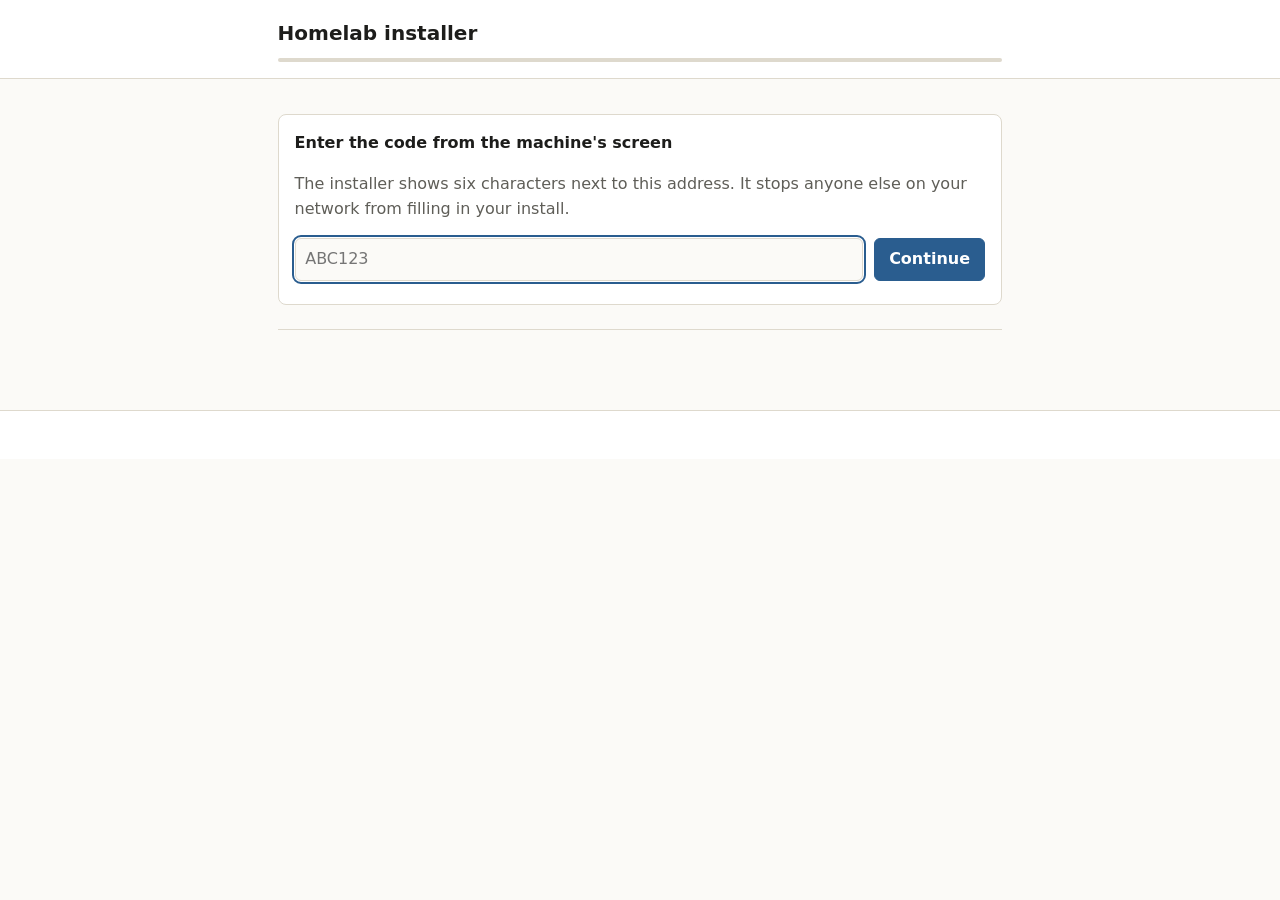
==== configurator/src/index.html @ a6684fa4 "web: patch the page instead of rebuilding it every poll (#72)" ====
<!doctype html>
<html lang="en">
<head>
<meta charset="utf-8">
<meta name="viewport" content="width=device-width, initial-scale=1">
<title>Homelab installer</title>
<style>
.pin { font-size: 1.6rem; letter-spacing: .25em; width: 7ch; text-align: center; }
  :root {
    --bg: #fbfaf7; --fg: #1d1d1b; --muted: #5f5e58; --line: #ded9cd;
    --accent: #2a5d8f; --ok: #1d6b3f; --bad: #a32020; --card: #fff;
  }
  @media (prefers-color-scheme: dark) {
    :root { --bg:#16171a; --fg:#e6e4dd; --muted:#a09e95; --line:#2d2f34; --accent:#8bb8e8; --ok:#79c698; --bad:#f08a8a; --card:#1c1e22; }
  }
  * { box-sizing: border-box }
  body { margin:0; background:var(--bg); color:var(--fg); font:16px/1.55 system-ui,-apple-system,"Segoe UI",sans-serif }
  /* The browser's own link blue is near-unreadable against the dark card, so a
     link takes the colour of the text around it and announces itself with an
     underline instead. Links that want their own colour say so after this. */
  a { color:inherit; text-decoration:underline }
  header { border-bottom:1px solid var(--line); background:var(--card) }
  .wrap { max-width:760px; margin:0 auto; padding:1rem 1.1rem }
  h1 { font-size:1.25rem; margin:.1rem 0 .3rem }
  .step { color:var(--muted); font-size:.85rem }
  .bar { height:4px; background:var(--line); border-radius:2px; margin-top:.6rem; overflow:hidden }
  .bar i { display:block; height:100%; background:var(--accent) }
  .intro { color:var(--muted); margin:.9rem 0 1.2rem }
  .card { background:var(--card); border:1px solid var(--line); border-radius:8px; padding:.9rem 1rem; margin:.7rem 0 }
  .card h3 { margin:.1rem 0 .4rem; font-size:1rem }
  .row { display:flex; gap:.7rem; align-items:baseline; flex-wrap:wrap; margin:.55rem 0 }
  .row label { flex:0 0 11rem; font-weight:600 }
  .row .help { flex:1 1 100%; color:var(--muted); font-size:.85rem; margin-top:-.3rem }
  input[type=text], input[type=password], select, textarea {
    flex:1 1 14rem; min-width:0; font:inherit; padding:.5rem .6rem; color:var(--fg);
    background:var(--bg); border:1px solid var(--line); border-radius:6px;
  }
  textarea { width:100%; min-height:4.2rem; font-family:ui-monospace,Menlo,Consolas,monospace; font-size:.85rem }
  input:focus, select:focus, textarea:focus { outline:2px solid var(--accent); outline-offset:1px }
  button { font:inherit; padding:.5rem .9rem; border-radius:6px; border:1px solid var(--line); background:var(--card); color:var(--fg); cursor:pointer }
  button.primary { background:var(--accent); border-color:var(--accent); color:#fff; font-weight:600 }
  button.danger { background:var(--bad); border-color:var(--bad); color:#fff; font-weight:600 }
  button:disabled { opacity:.5; cursor:default }
  .choice { display:flex; gap:.7rem; padding:.6rem; border:1px solid var(--line); border-radius:6px; margin:.4rem 0; cursor:pointer; align-items:flex-start }
  .choice.on { border-color:var(--accent); box-shadow:inset 0 0 0 1px var(--accent) }
  .choice b { display:block }
  .choice .mem { font-variant-numeric:tabular-nums; font-weight:600 }
  .fits { color:var(--ok) } .short { color:var(--bad) }
  .muted { color:var(--muted) } .ok { color:var(--ok) } .bad { color:var(--bad) }
  pre { background:var(--card); border:1px solid var(--line); border-radius:6px; padding:.7rem; overflow:auto; max-height:26rem; font-size:.8rem; line-height:1.35 }
  footer { position:sticky; bottom:0; background:var(--card); border-top:1px solid var(--line); margin-top:1.2rem }
  footer .wrap { display:flex; gap:.7rem; align-items:center; padding:.8rem 1.1rem }
  #status { min-height:1.4rem; font-size:.9rem }
  ul.keys { list-style:none; padding:0; margin:.4rem 0 }
  ul.keys li { display:flex; gap:.6rem; align-items:center; font-family:ui-monospace,Menlo,Consolas,monospace; font-size:.8rem; margin:.25rem 0 }
  .erase { color:var(--bad); font-weight:600; font-family:ui-monospace,Menlo,Consolas,monospace }
  .mods { max-height:22rem; overflow:auto; border:1px solid var(--line); border-radius:6px; padding:.4rem }
  .mods label { display:flex; gap:.5rem; align-items:flex-start; padding:.25rem; font-size:.9rem }
  .mods label span { color:var(--muted) }
  dl { display:grid; grid-template-columns:8rem 1fr; gap:.3rem .8rem; margin:.3rem 0 }
  dt { font-weight:600 } dd { margin:0 }
  .colophon { border-top:1px solid var(--line); margin-top:1.5rem; padding:.8rem 0 2rem; color:var(--muted); font-size:.8rem;
              display:flex; gap:.6rem 1rem; flex-wrap:wrap; align-items:center }
  .colophon a { color:var(--muted) }
  .colophon .sep { opacity:.5 }
  .gear { margin-left:auto; font-size:1.1rem; text-decoration:none; border:1px solid var(--line); border-radius:6px; padding:.15rem .5rem }
  .warn { border-color:var(--bad) }
</style>
</head>
<body>
<header><div class="wrap">
  <h1 id="title">Homelab installer</h1>
  <div class="step" id="stepline"></div>
  <div class="bar"><i id="progress" style="width:0"></i></div>
</div></header>

<main class="wrap">
  <p class="intro" id="intro"></p>
  <div id="screen"></div>
  <div class="colophon" id="colophon"></div>
</main>

<footer><div class="wrap">
  <button id="back">Back</button>
  <button id="go" class="primary">Continue</button>
  <span id="status"></span>
</div></footer>

<script>
/* The code lives in the URL and nowhere else: entering it is a redirect, so
   this page always starts knowing whether it has one. */
const code = (new URLSearchParams(location.search).get("code") || "").toUpperCase();
let state = null, needCode = false;

/* Building a screen and merging a screen are the same operation here: `el`
   makes a detached node and `apply` writes the properties, and on the next
   poll `apply` runs again against the live node with the props it was given
   last time. Writing a value that is already there is not free — it collapses
   a text selection and can move a caret — so nothing is written unless it
   differs from what this code last asked for.
   `key` is identity for the patcher rather than a DOM property: it is what
   lets one row be removed from a list without every row below it being
   rewritten. */
const el = (t, props = {}, kids = []) => {
  const n = document.createElement(t);
  apply(n, props);
  for (const k of [].concat(kids)) n.append(k);
  return n;
};

function apply(node, props) {
  const was = node.__props || {};
  const held = document.activeElement;
  for (const k in props) {
    const v = props[k];
    if (k === "key") continue;
    // Handlers are replaced every time: a closure kept from an earlier render
    // answers out of the state that render was looking at.
    if (typeof v === "function") { node[k] = v; continue; }
    if (was[k] === v) continue;
    // Writing textContent throws the text node away and makes another one,
    // which takes any selection inside it with it; writing the existing text
    // node keeps the node, so only the characters change.
    if (k === "textContent" && node.firstChild && node.firstChild.nodeType === 3 && !node.firstChild.nextSibling) {
      const t = node.firstChild;
      // The install log only ever grows: appending to the text keeps a
      // selection made in the lines already there, which is where someone
      // copying an error message is working.
      if (v !== t.nodeValue) { if (v.startsWith(t.nodeValue)) t.appendData(v.slice(t.nodeValue.length)); else t.nodeValue = v; }
      continue;
    }
    // What the reader is holding is theirs: never overwrite the contents of
    // the control they are typing in, or of a dropdown they have open.
    if ((k === "value" || k === "checked" || k === "selected") && (node === held || node.parentNode === held)) continue;
    node[k] = v;
  }
  // A property that was set last time and is not set now has to be undone, or
  // a row that stops being disabled stays disabled forever.
  for (const k in was) {
    if (k in props) continue;
    node[k] = typeof was[k] === "function" ? null : typeof was[k] === "boolean" ? false : "";
  }
  node.__props = props;
  node.__key = props.key;
}

/* Merge a freshly built child list into a live parent. Matching is by key
   where there is one and by position otherwise; a matched node is patched in
   place and never replaced, so the selection, the caret and the scroll
   position inside it all survive. */
function patchChildren(parent, kids) {
  const want = [].concat(kids).map((k) => (typeof k === "string" ? document.createTextNode(k) : k));
  const live = Array.from(parent.childNodes);
  const keyed = new Map();
  for (const n of live) if (n.__key != null) keyed.set(n.__key, n);
  const used = new Set();
  const order = [];
  let at = 0;
  for (const w of want) {
    let hit = null;
    if (w.__key != null) {
      hit = keyed.get(w.__key) || null;
      if (hit && used.has(hit)) hit = null;
    } else {
      // Unkeyed siblings are a fixed structure, so they line up one for one;
      // keyed neighbours are skipped because they belong to the lookup above.
      while (at < live.length) {
        const c = live[at++];
        if (c.__key != null || used.has(c)) continue;
        if (c.nodeName === w.nodeName) hit = c;
        break;
      }
    }
    if (hit && hit.nodeName === w.nodeName) { patchNode(hit, w); used.add(hit); order.push(hit); }
    else order.push(w);
  }
  // Walk the wanted order against the live order, moving only what is out of
  // place; everything left over the end was removed.
  let ref = parent.firstChild;
  for (const n of order) {
    if (ref === n) { ref = ref.nextSibling; continue; }
    parent.insertBefore(n, ref);
  }
  while (ref) { const next = ref.nextSibling; parent.removeChild(ref); ref = next; }
}

function patchNode(live, want) {
  if (live.nodeType === 3) { if (live.nodeValue !== want.nodeValue) live.nodeValue = want.nodeValue; return; }
  apply(live, want.__props || {});
  patchChildren(live, Array.from(want.childNodes));   // snapshot: the merge empties want as it goes
}

/* The box holds one screen at a time. Moving to another screen is a real
   change of subject and builds fresh; staying on the same screen patches it.
   Returns true when it built, which is the only moment focus may be taken. */
let shown = "";
function show(id, kids) {
  const box = document.getElementById("screen");
  const fresh = shown !== id;
  if (fresh) { shown = id; box.replaceChildren(); }
  patchChildren(box, kids);
  return fresh;
}

/* The furniture outside the screen box is written the same way: compare first,
   write only on a difference. */
const setText = (id, text) => { const n = document.getElementById(id); if (n.textContent !== text) n.textContent = text; };
const setProp = (node, k, v) => { if (node[k] !== v) node[k] = v; };
const setDisplay = (node, v) => { if (node.style.display !== v) node.style.display = v; };

async function call(action) {
  const r = await fetch(action ? "/api/action?code=" + code : "/api/state?code=" + code, {
    method: action ? "POST" : "GET",
    headers: action ? { "Content-Type": "application/json" } : {},
    body: action ? JSON.stringify(action) : undefined,
  });
  if (r.status === 403) { askCode(); return; }
  state = await r.json();            // 409 answers with the state too, saying who holds it
  noticeVersion(state);
  render();
}

/* Asking for the code is a dead end until it is given: nothing here polls,
   nothing re-renders, so the box keeps the focus and the keystrokes. */
function askCode() {
  if (needCode) return;
  needCode = true;
  const input = el("input", { type: "text", placeholder: "ABC123", autocapitalize: "characters", autocomplete: "off", spellcheck: false, size: 10 });
  const submit = () => {
    const v = input.value.trim().toUpperCase();
    if (!v) return input.focus();
    const u = new URL(location.href);
    u.searchParams.set("code", v);
    location.replace(u.toString());   // reload with the code: the form starts at step 1
  };
  input.addEventListener("keydown", (e) => { if (e.key === "Enter") submit(); });
  document.getElementById("title").textContent = "Homelab installer";
  document.getElementById("intro").textContent = "";
  shown = "__code";                 // the box is handed to the code form; a later render must rebuild
  document.getElementById("colophon").replaceChildren();
  document.getElementById("back").style.display = "none";
  document.getElementById("go").style.display = "none";
  document.getElementById("status").textContent = code ? "that code did not match the one on the machine's screen" : "";
  document.getElementById("status").className = code ? "bad" : "";
  document.getElementById("screen").replaceChildren(
    el("div", { className: "card" }, [
      el("h3", { textContent: "Enter the code from the machine's screen" }),
      el("p", { className: "muted", textContent: "The installer shows six characters next to this address. It stops anyone else on your network from filling in your install." }),
      el("div", { className: "row" }, [input, el("button", { className: "primary", textContent: "Continue", onclick: submit })]),
    ]));
  input.focus();
}

/* one label + control line */
function row(label, control, help, key) {
  const kids = [el("label", { textContent: label }), control];
  if (help) kids.push(el("div", { className: "help", textContent: help }));
  return el("div", { className: "row", key }, kids);
}

const DOTS = "\u2022".repeat(10);

function textField(f, send) {
  if (f.choices && f.choices.length) return choiceField(f, send);
  // A saved password keeps a row of dots until the reader types a new one,
  // and an untouched field is never sent back.
  const saved = f.masked && f.set;
  const input = el("input", {
    key: "in",
    type: f.masked ? "password" : "text",
    value: f.masked ? (saved ? DOTS : "") : (f.value || ""),
    oninput: (e) => { if (e.target.dataset.fresh !== "1" && e.target.value.includes("\u2022")) e.target.value = ""; e.target.dataset.fresh = "1"; },
    onblur: (e) => {
      if (saved && e.target.dataset.fresh !== "1") return;   // untouched: leave the saved value alone
      send(e.target.value);
    },
    onkeydown: (e) => { if (e.key === "Enter") e.target.blur(); },
  });
  return row(f.label, input, f.help, f.key);
}

function choiceField(f, send) {
  const known = f.choices.some((c) => c.value === f.value);
  // The handler finds the box by id rather than closing over it: the node this
  // render built is thrown away once its properties have been merged into the
  // live one, and a closure over it would be writing to nothing.
  const otherId = "other-" + f.key;
  const sel = el("select", {
    key: "sel",
    onchange: (e) => {
      const box = document.getElementById(otherId);
      if (e.target.value === "__other") { box.hidden = false; box.focus(); return; }
      box.hidden = true;
      send(e.target.value);
    },
  });
  for (const c of f.choices) sel.append(el("option", { key: c.value, value: c.value, textContent: c.label, selected: c.value === f.value }));
  if (f.other_ok) sel.append(el("option", { key: "__other", value: "__other", textContent: "Other (type it)", selected: !known && !!f.value }));
  const other = el("input", {
    key: "other", id: otherId, type: "text", value: known ? "" : (f.value || ""),
    placeholder: "Region/City", hidden: known || !f.value,
    onblur: (e) => { if (e.target.value.trim()) send(e.target.value.trim()); },
    onkeydown: (e) => { if (e.key === "Enter") e.target.blur(); },
  });
  const wrap = el("div", { style: "flex:1 1 14rem; display:flex; gap:.5rem; flex-wrap:wrap" }, [sel, other]);
  return row(f.label, wrap, f.help, f.key);
}

let showingUpdate = false, bootVersion = null, updating = false;

/* Name, address, version, where this came from — and the gear, which is the
   only way to replace the installer with a newer one mid-session. */
function colophon(s) {
  const f = document.getElementById("colophon");
  const site = "https://ww4.github.io/imperfect-homelab";
  patchChildren(f, [
    el("b", { key: "name", textContent: "Imperfect Homelab" }),
    el("span", { key: "s1", className: "sep", textContent: "·" }),
    el("span", { key: "ver", textContent: "installer " + (s.version || "dirty").slice(0, 7) }),
    el("span", { key: "s2", className: "sep", textContent: "·" }),
    el("span", { key: "addr", textContent: s.machine.address ? s.machine.address + ":" + s.web.port : "no address" }),
    el("span", { key: "s3", className: "sep", textContent: "·" }),
    el("a", { key: "guide", href: site, target: "_blank", rel: "noreferrer", textContent: "guide" }),
    el("span", { key: "s4", className: "sep", textContent: "·" }),
    el("a", { key: "gpl", href: "https://www.gnu.org/licenses/gpl-3.0.html", target: "_blank", rel: "noreferrer", textContent: "GPL-3.0" }),
    el("a", {
      key: "gear",
      className: "gear" + (s.update && s.update.newer ? " warn" : ""),
      href: "#", title: "Installer updates",
      textContent: s.update && s.update.newer ? "\u2699 update" : "\u2699",
      onclick: (e) => { e.preventDefault(); showingUpdate = !showingUpdate; render(); },
    }),
  ]);
}

function renderUpdate(s) {
  const u = s.update;
  if (updating || (u && u.restarting)) {
    updating = true;
    setText("title", "Updating the installer");
    setText("intro", "");
    setDisplay(document.getElementById("back"), "none");
    show("__updating", [el("div", { className: "card" }, [
      el("h3", { textContent: "Fetching and restarting" }),
      el("p", { textContent: "The installer is being replaced with the newer one. This page reconnects by itself and comes back at the first screen, with your answers still in it." }),
      el("p", { className: "muted", textContent: "A minute at most. Leave this page open." }),
    ])]);
    return;
  }
  setText("title", "Installer updates");
  setText("intro", "This installer updates itself from the project's binary cache. Your answers and any credentials you have saved are kept; the installer restarts and comes back at the first screen with everything filled in.");
  setDisplay(document.getElementById("back"), "");
  document.getElementById("back").onclick = () => { showingUpdate = false; render(); };
  setDisplay(document.getElementById("go"), "none");
  // Keys here, on children that come and go: without them the trust card would
  // be matched against whatever sits in its place when it is absent.
  show("__update", [el("div", { className: "card" }, [
    el("h3", { key: "head", textContent: "This installer" }),
    el("dl", { key: "versions" }, [
      el("dt", { textContent: "Version" }), el("dd", { textContent: (s.version || "dirty") }),
      el("dt", { textContent: "Newest" }), el("dd", { textContent: u ? u.newest.slice(0, 7) + (u.newer ? " — newer than this one" : " — the same") : "not checked yet" }),
    ]),
    ...(u && u.pending ? [el("p", { key: "pending", className: "muted", textContent: "A newer change (" + u.pending + ") has landed but is not in the cache yet. It is published a few minutes after it lands; check again shortly." })] : []),
    // Say what is about to replace this program, before it does. "It is
    // signed" means nothing without naming the key it is signed by.
    ...(u && u.newer ? [el("div", { key: "trust", className: "card" }, [
      el("h3", { key: "head", textContent: "What this will trust" }),
      el("dl", { key: "facts" }, [
        el("dt", { textContent: "Commit" }), el("dd", { textContent: u.newest }),
        el("dt", { textContent: "Built as" }), el("dd", { textContent: u.store_path || "unknown" }),
        el("dt", { textContent: "Published" }), el("dd", { textContent: u.published || "unknown" }),
        el("dt", { textContent: "Signed by" }), el("dd", { textContent: u.key_name }),
        el("dt", { textContent: "This machine trusts" }), el("dd", { textContent: (u.trusted_keys && u.trusted_keys.length) ? u.trusted_keys.join("  ") : "could not be read, so nothing can be said about what will be accepted" }),
      ]),
      el("p", { key: "how", className: "muted", textContent: "That exact revision is built, not whatever the branch points at now, and the result must be the store path above or the update stops. Nix checks the signature against the keys listed here and refuses a build none of them signed." }),
      ...((u.trusted_keys || []).some(k => k.startsWith(u.key_name + ":")) ? [] : [el("p", { key: "untrusted", className: "bad", textContent: "This machine does not list the project's key among the ones it trusts, so an update cannot be taken from the cache. It would have to be built here from source, which takes far longer. The installer image carries the key; a machine configured by hand may not." })]),
    ])] : []),
    el("div", { key: "actions", className: "row" }, [
      el("button", { key: "check", textContent: "Check for updates", onclick: () => call({ do: "check_update" }) }),
      el("button", {
        key: "apply",
        className: "primary", textContent: "Update and restart", disabled: !(u && u.newer) || s.step === "install",
        onclick: () => call({ do: "apply_update" }),
      }),
    ]),
    el("p", { key: "note", className: "muted", textContent: s.step === "install" ? "Not while the install is running." : "Updating fetches the newer installer (about a minute) and hands this session over to it. The page reconnects by itself." }),
  ])]);
}

/* The page polls so the console and the browser stay in step. A poll used to
   rebuild the screen, which threw away whatever the reader was holding — a
   half-made text selection, a caret, an open dropdown — so it had to be
   suppressed whenever anything was in use. Now every poll renders, and the new
   tree is merged into the live one node by node, so a poll that changes one
   number touches one number and leaves the rest of the page exactly as it was.
   Nothing here depends on the state having changed. */
function render() {
  if (!state) return;
  const s = state;
  setText("title", s.title);
  setText("stepline", `step ${s.index} of ${s.of}`);
  const bar = document.getElementById("progress"), width = (100 * s.index / s.of) + "%";
  if (bar.style.width !== width) bar.style.width = width;
  setText("intro", s.intro);
  setText("status", s.status ? s.status.message : "");
  setProp(document.getElementById("status"), "className", s.status && s.status.error ? "bad" : "ok");

  const back = document.getElementById("back"), go = document.getElementById("go");
  setDisplay(back, ["welcome", "install", "done"].includes(s.step) ? "none" : "");
  back.onclick = () => call({ do: "back" });
  setProp(go, "textContent", s.step === "review" ? (s.machine.live_usb ? "Install" : "Write the configuration")
    : s.step === "install" ? "working..." : s.step === "done" ? "Finished" : "Continue");
  setProp(go, "className", s.step === "review" ? "danger" : "primary");
  setProp(go, "disabled", s.step === "install" || s.step === "done");
  go.onclick = () => call({ do: "continue" });

  colophon(s);
  // One browser drives. A second one is told, and may take over.
  if (s.web && s.web.in_control === false && !showingUpdate) {
    setDisplay(back, "none");
    setDisplay(go, "none");
    show("__locked", [el("div", { className: "card" }, [
      el("h3", { textContent: "Someone else is filling this in" }),
      el("p", { textContent: `A browser at ${s.web.controller} is using this installer. Two people editing the same answers would overwrite each other, so only one drives at a time.` }),
      el("p", { className: "muted", textContent: "You can watch from here, or take over — the other browser will be told it lost the form." }),
      el("div", { className: "row" }, [el("button", { className: "danger", textContent: "Take over", onclick: () => call({ do: "take_over" }) })]),
    ])]);
    return;
  }
  setDisplay(go, "");
  if (showingUpdate) { renderUpdate(s); return; }
  // Install was pressed here, and the machine's own screen is showing a
  // number. Nothing is erased until it is typed in, so a browser alone can
  // never do this.
  if (s.awaiting_pin) {
    setDisplay(go, "none");
    setDisplay(back, "none");
    // The field carries no value of its own, so a poll has nothing to write
    // into it and the digits already typed stay where they are. Both handlers
    // read the live field by id: the one built here is merged away.
    const send = () => {
      const f = document.getElementById("pin");
      const v = f.value;
      f.value = "";
      call({ do: "confirm_install", pin: v });
    };
    const fresh = show("__pin", [el("div", { className: "card" }, [
      el("h3", { textContent: "Go and look at the machine" }),
      el("p", { textContent: "Its own screen is showing a six-digit number. Type it here to erase the disks and install. The number is never sent to this page, so being able to read it means being in the room." }),
      el("div", { className: "row" }, [
        el("input", {
          key: "pin", id: "pin", type: "text", inputMode: "numeric", autocomplete: "off", maxLength: 7,
          className: "pin", placeholder: "000 000",
          onkeydown: (e) => { if (e.key === "Enter") { e.preventDefault(); send(); } },
        }),
        el("button", { key: "go", className: "danger", textContent: "Erase and install", onclick: send }),
      ]),
      el("p", { className: "muted", textContent: "Pressing Esc at the machine refuses the request." }),
    ])]);
    if (fresh) document.getElementById("pin").focus();   // only when the screen is new: never steal focus from a later poll
    return;
  }
  show(s.step, (screens[s.step] || (() => []))(s));
}

/* Every repeated thing carries a key — a module's name, a disk's id, a
   secret's option — so that adding or removing one patches that row alone
   instead of shifting the contents of every row after it. */
const screens = {
  welcome: (s) => {
    const m = s.machine;
    const net = !m.address ? "waiting for a network address" : `${m.address}${m.internet === false ? " · internet NOT reachable yet" : m.internet ? " · internet reachable" : ""}`;
    return [el("div", { className: "card" }, [
      el("h3", { textContent: "This machine" }),
      el("dl", {}, [
        el("dt", { textContent: "Memory" }), el("dd", { textContent: m.ram_mib ? (m.ram_mib / 1024).toFixed(1) + " GB" : "unknown" }),
        el("dt", { textContent: "Disks" }), el("dd", { textContent: m.disks + " available to install on" }),
        el("dt", { textContent: "Network" }), el("dd", { textContent: net }),
      ]),
      el("p", { className: "muted", textContent: "You are filling this in from another computer; the machine's own screen shows the same answers as you go." }),
    ])];
  },

  kit: (s) => s.kits.map((k, i) =>
    el("div", { key: k.name, className: "choice" + (k.chosen ? " on" : ""), onclick: () => call({ do: "set_kit", index: i }) }, [
      el("div", { className: "mem " + (k.fits ? "fits" : "short"), textContent: "~" + k.need_gb + " GB" }),
      el("div", {}, [el("b", { textContent: k.name }), el("span", { className: "muted", textContent: k.blurb })]),
    ])),

  storage: (s) => {
    if (!s.disks.length) return [textField(s.disk_fallback, (v) => call({ do: "set_disk_path", value: v }))];
    return s.disks.map((d, i) => {
      const sel = el("select", { key: "role", onchange: (e) => call({ do: "set_disk", index: i, role: e.target.value }) });
      for (const [v, t] of [["unused", "not used"], ["system", "SYSTEM — the operating system (erased)"], ["data", "data — storage for your files (erased)"], ["parity", "parity — protects the data disks"]]) {
        sel.append(el("option", { key: v, value: v, textContent: t, selected: d.role === v }));
      }
      return el("div", { key: d.id || d.kernel, className: "card" }, [
        el("div", { className: "row" }, [el("label", { textContent: `${d.kernel} · ${d.size}` }), sel]),
        el("div", { className: "muted", style: "font-size:.8rem", textContent: `${d.model || "disk"} · ${d.id}` }),
      ]);
    });
  },

  profile: (s) => s.profile.map((f) => textField(f, (v) => call({ do: "set_profile", key: f.key, value: v }))),

  ssh: (s) => {
    // Both boxes are read by id when the button is pressed: the nodes this
    // call builds are merged into the live ones and then dropped, so a handler
    // holding on to one would be reading an element nobody can see.
    const keys = el("ul", { className: "keys" }, s.ssh.keys.map((k, i) =>
      el("li", { key: k.summary }, [el("span", { textContent: k.summary }), el("button", { textContent: "Remove", onclick: () => call({ do: "remove_key", index: i }) })])));
    return [
      el("div", { key: "github", className: "card" }, [
        el("h3", { textContent: "Import from GitHub" }),
        el("div", { className: "row" }, [
          el("input", { key: "user", id: "gh-user", type: "text", placeholder: "github username" }),
          el("button", { key: "import", textContent: "Import", onclick: () => call({ do: "github", user: document.getElementById("gh-user").value }) }),
        ]),
        el("div", { className: "help", textContent: "The public keys on that GitHub account are added to the list. Nothing already in the list is removed." }),
      ]),
      el("div", { key: "paste", className: "card" }, [
        el("h3", { textContent: "Or paste a public key" }),
        el("textarea", { key: "text", id: "key-paste", placeholder: "ssh-ed25519 AAAA... you@laptop" }),
        el("div", { className: "row" }, [el("button", { textContent: "Add key", onclick: () => call({ do: "add_key", text: document.getElementById("key-paste").value }) })]),
      ]),
      el("div", { key: "list", className: "card" }, [el("h3", { textContent: `Keys that may log in (${s.ssh.keys.length})` }), keys]),
    ];
  },

  domain: (s) => {
    const out = s.domain.map((f) => textField(f, (v) => call({ do: "set_domain", key: f.key, value: v })));
    for (const sec of s.secrets) {
      const card = el("div", { key: sec.option, className: "card" }, [
        el("h3", { key: "title", textContent: sec.title }),
        el("p", { key: "steps", className: "muted", style: "white-space:pre-wrap; font-size:.88rem", textContent: sec.steps }),
        ...(sec.walkthrough ? [el("p", { key: "walk" }, [
          el("a", { href: sec.walkthrough, target: "_blank", rel: "noreferrer", textContent: "Step-by-step walkthrough with screenshots" }),
          el("span", { className: "muted", textContent: " (opens the guide site in a new tab)" }),
        ])] : []),
      ]);
      if (sec.path_only) {
        card.append(row("File on the machine", el("input", {
          key: "path", type: "text", value: sec.path || "",
          onblur: (e) => call({ do: "set_secret", option: sec.option, var: "__path", value: e.target.value }),
        }), null, "__path"));
      } else {
        for (const f of sec.fields) {
          card.append(textField(f, (v) => call({ do: "set_secret", option: sec.option, var: f.key, value: v })));
        }
      }
      card.append(el("div", { key: "actions", className: "row" }, [
        el("button", { key: "save", className: "primary", textContent: "Save", onclick: () => call({ do: "save_secret", option: sec.option }) }),
        el("button", { key: "skip", textContent: "Skip for now", onclick: () => call({ do: "skip_secret", option: sec.option }) }),
        el("span", { key: "state", className: sec.skipped || (sec.verified && !sec.verified.ok) ? "bad" : sec.filled ? "ok" : "muted", textContent: sec.state }),
      ]));
      out.push(card);
    }
    return out;
  },

  extras: (s) => {
    const out = s.values.map((v) => textField({ key: v.name, label: v.name, help: v.description, value: v.value, masked: false },
      (val) => call({ do: "set_value", name: v.name, value: val })));
    const list = el("div", { className: "mods" }, s.modules.map((m) =>
      el("label", { key: m.name }, [
        el("input", { type: "checkbox", checked: m.chosen, disabled: m.locked, onchange: () => call({ do: "toggle_module", name: m.name }) }),
        el("div", {}, [el("b", { textContent: m.name + (m.locked ? " (always on)" : "") }), el("span", { textContent: " " + m.description })]),
      ])));
    out.push(el("div", { key: "modules", className: "card" }, [el("h3", { textContent: "Modules" }), el("p", { className: s.memory.short ? "bad" : "ok", textContent: s.memory.verdict }), list]));
    return out;
  },

  review: (s) => {
    const r = s.review;
    const d = el("dl", {}, [
      el("dt", { textContent: "Machine" }), el("dd", { textContent: `${r.host} · ${r.time_zone} · admin ${r.admin}${r.minted_password ? " · password minted into FIRST-LOGIN.md" : ""}` }),
      el("dt", { textContent: "Kit" }), el("dd", { textContent: `${r.kit} · ${r.modules.length} modules` }),
      el("dt", { textContent: "Memory" }), el("dd", { className: s.memory.short ? "bad" : "ok", textContent: s.memory.verdict }),
      el("dt", { textContent: "SSH keys" }), el("dd", { textContent: r.keys.length ? r.keys.join("; ") : "none (console login only)" }),
      el("dt", { textContent: "Domain" }), el("dd", { textContent: r.domain || "—" }),
    ]);
    const cards = [el("div", { key: "plan", className: "card" }, [el("h3", { textContent: "What will be installed" }), d,
      el("div", { className: "muted", style: "font-size:.85rem", textContent: r.modules.join(" ") })])];
    if (r.skipped_secrets.length) {
      cards.push(el("div", { key: "skipped", className: "card" }, [el("h3", { textContent: "Skipped credentials" }),
        el("p", { className: "bad", textContent: r.skipped_secrets.join(", ") + " — what depends on these will not work until you set them on the machine and rebuild." })]));
    }
    cards.push(el("div", { key: "erased", className: "card" }, [el("h3", { textContent: "These disks are erased" }),
      el("p", { className: "erase", textContent: r.erased.join("   ") || "—" })]));
    return cards;
  },

  install: (s) => [el("pre", { key: "log", id: "log", textContent: s.install.lines.slice(-400).join("\n") })],

  done: (s) => [el("pre", { key: "report", textContent: s.done.report.join("\n") })],
};

/* The relaunched installer answers on the same port with the same code: when
   the version changes, the update is done. */
function noticeVersion(s) {
  if (!s || !s.version) return;
  if (bootVersion === null) { bootVersion = s.version; return; }
  if (s.version !== bootVersion) {
    bootVersion = s.version;
    updating = false;
    showingUpdate = false;
    shown = "";                     // a different program answered: build the screen fresh
    s.status = { message: "updated to installer " + s.version.slice(0, 7) + " — your answers came with it", error: false };
  }
}

async function tick() {
  if (!code || needCode) return;   // the code screen is not synced with anything
  // Polling no longer stops for a control in use: a poll patches, so the rest
  // of the page can go on updating while someone is typing in one field.
  try { await call(null); } catch (e) { /* restarting, or the machine is rebooting */ }
  if (state && state.step === "install") {
    const log = document.getElementById("log");
    if (log) log.scrollTop = log.scrollHeight;
  }
}
if (code) call(null); else askCode();
setInterval(tick, 1500);
</script>
</body>
</html>
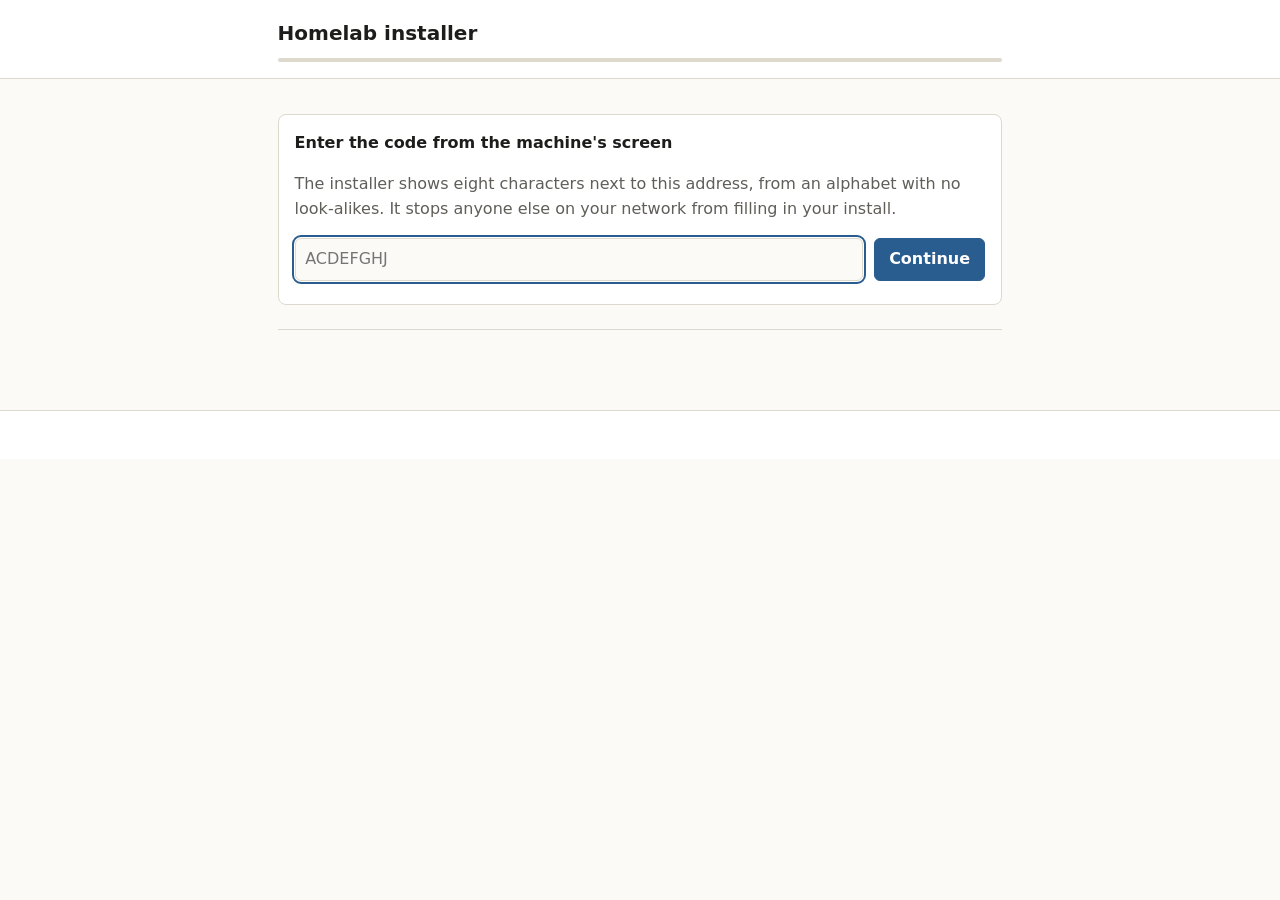
==== commit c840c05b: "install: approve at the machine, with nothing crossing the network (#74)" ====
--- a/configurator/src/index.html
+++ b/configurator/src/index.html
@@ -5,7 +5,6 @@
 <meta name="viewport" content="width=device-width, initial-scale=1">
 <title>Homelab installer</title>
 <style>
-.pin { font-size: 1.6rem; letter-spacing: .25em; width: 7ch; text-align: center; }
   :root {
     --bg: #fbfaf7; --fg: #1d1d1b; --muted: #5f5e58; --line: #ded9cd;
     --accent: #2a5d8f; --ok: #1d6b3f; --bad: #a32020; --card: #fff;
@@ -86,6 +85,7 @@
   <span id="status"></span>
 </div></footer>
 
+<script src="/nacl.js"></script>
 <script>
 /* The code lives in the URL and nowhere else: entering it is a redirect, so
    this page always starts knowing whether it has one. */
@@ -208,6 +208,47 @@
 const setProp = (node, k, v) => { if (node[k] !== v) node[k] = v; };
 const setDisplay = (node, v) => { if (node.style.display !== v) node.style.display = v; };
 
+/* ── keeping secrets off the wire ──────────────────────────────────────────
+   This page is served over plain HTTP, so a Cloudflare token typed into the
+   form would otherwise be readable by anyone watching the network. A
+   certificate would fix that and cost every reader a browser warning to click
+   through, which is a bad habit to teach somebody installing their first
+   server. So secret values are sealed to a key this installer made when it
+   started, and only the ciphertext is posted.
+
+   The browser will not lend us its own cryptography here: on a plain-HTTP
+   page `crypto.subtle` is undefined, because the page is not a secure
+   context. `crypto.getRandomValues` does work, and TweetNaCl uses it. */
+const hex = (b) => Array.from(b, (x) => x.toString(16).padStart(2, "0")).join("");
+const unhex = (h) => Uint8Array.from(h.match(/../g) || [], (x) => parseInt(x, 16));
+
+async function sealValue(v) {
+  const pk = state && state.sealing && state.sealing.public_key;
+  if (!pk) throw new Error("this installer offered no key to seal to");
+  if (!window.nacl) throw new Error("the page's cryptography did not load");
+  const eph = nacl.box.keyPair();
+  const nonce = nacl.randomBytes(24);
+  const ct = nacl.box(new TextEncoder().encode(v), nonce, unhex(pk), eph.secretKey);
+  if (!ct) throw new Error("sealing failed");
+  return { epk: hex(eph.publicKey), nonce: hex(nonce), ct: hex(ct) };
+}
+
+/* An action carrying a value. A secret one goes sealed; if sealing is somehow
+   impossible the value is still sent, because an installer that refuses a
+   token is worse than one that warns, and the machine records that it arrived
+   readable and says so on the Review screen. */
+async function withValue(base, v, secret) {
+  if (secret && v) {
+    try {
+      return { ...base, sealed: await sealValue(v) };
+    } catch (e) {
+      setText("status", "could not seal this value, so it crossed the network readable: " + e.message);
+      document.getElementById("status").className = "bad";
+    }
+  }
+  return { ...base, value: v };
+}
+
 async function call(action) {
   const r = await fetch(action ? "/api/action?code=" + code : "/api/state?code=" + code, {
     method: action ? "POST" : "GET",
@@ -225,7 +266,7 @@
 function askCode() {
   if (needCode) return;
   needCode = true;
-  const input = el("input", { type: "text", placeholder: "ABC123", autocapitalize: "characters", autocomplete: "off", spellcheck: false, size: 10 });
+  const input = el("input", { type: "text", placeholder: "ACDEFGHJ", autocapitalize: "characters", autocomplete: "off", spellcheck: false, size: 12, maxLength: 8 });
   const submit = () => {
     const v = input.value.trim().toUpperCase();
     if (!v) return input.focus();
@@ -245,7 +286,7 @@
   document.getElementById("screen").replaceChildren(
     el("div", { className: "card" }, [
       el("h3", { textContent: "Enter the code from the machine's screen" }),
-      el("p", { className: "muted", textContent: "The installer shows six characters next to this address. It stops anyone else on your network from filling in your install." }),
+      el("p", { className: "muted", textContent: "The installer shows eight characters next to this address, from an alphabet with no look-alikes. It stops anyone else on your network from filling in your install." }),
       el("div", { className: "row" }, [input, el("button", { className: "primary", textContent: "Continue", onclick: submit })]),
     ]));
   input.focus();
@@ -429,35 +470,23 @@
   }
   setDisplay(go, "");
   if (showingUpdate) { renderUpdate(s); return; }
-  // Install was pressed here, and the machine's own screen is showing a
-  // number. Nothing is erased until it is typed in, so a browser alone can
-  // never do this.
-  if (s.awaiting_pin) {
+  // Install was pressed here, and the machine's own screen is asking whether
+  // to go ahead. Nothing is erased until somebody presses a key there.
+  //
+  // ⚠️ THE ANSWER NEVER TRAVELS. An earlier version had the machine show a
+  // six-digit number to type in here, which sent it straight back over the
+  // same plain HTTP the number existed to protect, and a wrong guess only
+  // cost another request. A keypress on the machine cannot be intercepted,
+  // replayed or guessed from the network at all.
+  if (s.awaiting_console) {
     setDisplay(go, "none");
     setDisplay(back, "none");
-    // The field carries no value of its own, so a poll has nothing to write
-    // into it and the digits already typed stay where they are. Both handlers
-    // read the live field by id: the one built here is merged away.
-    const send = () => {
-      const f = document.getElementById("pin");
-      const v = f.value;
-      f.value = "";
-      call({ do: "confirm_install", pin: v });
-    };
-    const fresh = show("__pin", [el("div", { className: "card" }, [
-      el("h3", { textContent: "Go and look at the machine" }),
-      el("p", { textContent: "Its own screen is showing a six-digit number. Type it here to erase the disks and install. The number is never sent to this page, so being able to read it means being in the room." }),
-      el("div", { className: "row" }, [
-        el("input", {
-          key: "pin", id: "pin", type: "text", inputMode: "numeric", autocomplete: "off", maxLength: 7,
-          className: "pin", placeholder: "000 000",
-          onkeydown: (e) => { if (e.key === "Enter") { e.preventDefault(); send(); } },
-        }),
-        el("button", { key: "go", className: "danger", textContent: "Erase and install", onclick: send }),
-      ]),
-      el("p", { className: "muted", textContent: "Pressing Esc at the machine refuses the request." }),
+    show("__console", [el("div", { className: "card" }, [
+      el("h3", { textContent: "Go to the machine and say yes" }),
+      el("p", { textContent: "Its own screen is listing the disks it is about to erase and waiting for an answer. Press Y there to install, or Escape to refuse." }),
+      el("p", { className: "muted", textContent: "There is nothing to type here. The answer is a keypress on the machine, so nothing about it crosses the network and nobody can approve an install without standing in front of it." }),
+      el("p", { className: "muted", textContent: "This page comes back by itself once the install starts." }),
     ])]);
-    if (fresh) document.getElementById("pin").focus();   // only when the screen is new: never steal focus from a later poll
     return;
   }
   show(s.step, (screens[s.step] || (() => []))(s));
@@ -501,7 +530,7 @@
     });
   },
 
-  profile: (s) => s.profile.map((f) => textField(f, (v) => call({ do: "set_profile", key: f.key, value: v }))),
+  profile: (s) => s.profile.map((f) => textField(f, async (v) => call(await withValue({ do: "set_profile", key: f.key }, v, f.masked)))),
 
   ssh: (s) => {
     // Both boxes are read by id when the button is pressed: the nodes this
@@ -528,7 +557,7 @@
   },
 
   domain: (s) => {
-    const out = s.domain.map((f) => textField(f, (v) => call({ do: "set_domain", key: f.key, value: v })));
+    const out = s.domain.map((f) => textField(f, async (v) => call(await withValue({ do: "set_domain", key: f.key }, v, f.masked))));
     for (const sec of s.secrets) {
       const card = el("div", { key: sec.option, className: "card" }, [
         el("h3", { key: "title", textContent: sec.title }),
@@ -536,6 +565,13 @@
         ...(sec.walkthrough ? [el("p", { key: "walk" }, [
           el("a", { href: sec.walkthrough, target: "_blank", rel: "noreferrer", textContent: "Step-by-step walkthrough with screenshots" }),
           el("span", { className: "muted", textContent: " (opens the guide site in a new tab)" }),
+        ])] : []),
+        // The same fingerprint is on the machine's own screen. Comparing them
+        // is what catches somebody sitting between this page and the machine.
+        ...(s.sealing ? [el("p", { key: "seal", className: "muted" }, [
+          el("span", { textContent: "Sealed to this machine before it leaves your browser. Key " }),
+          el("b", { textContent: s.sealing.fingerprint }),
+          el("span", { textContent: ", which the machine's own screen shows too." }),
         ])] : []),
       ]);
       if (sec.path_only) {
@@ -545,7 +581,7 @@
         }), null, "__path"));
       } else {
         for (const f of sec.fields) {
-          card.append(textField(f, (v) => call({ do: "set_secret", option: sec.option, var: f.key, value: v })));
+          card.append(textField(f, async (v) => call(await withValue({ do: "set_secret", option: sec.option, var: f.key }, v, f.masked))));
         }
       }
       card.append(el("div", { key: "actions", className: "row" }, [
@@ -577,6 +613,8 @@
       el("dt", { textContent: "Kit" }), el("dd", { textContent: `${r.kit} · ${r.modules.length} modules` }),
       el("dt", { textContent: "Memory" }), el("dd", { className: s.memory.short ? "bad" : "ok", textContent: s.memory.verdict }),
       el("dt", { textContent: "SSH keys" }), el("dd", { textContent: r.keys.length ? r.keys.join("; ") : "none (console login only)" }),
+      ...(s.cleartext_secret_seen ? [el("dt", { textContent: "Warning" }),
+        el("dd", { className: "bad", textContent: "a secret reached this machine unsealed, so it crossed the network readable by anyone watching. Change it after the install if the network is not yours." })] : []),
       el("dt", { textContent: "Domain" }), el("dd", { textContent: r.domain || "—" }),
     ]);
     const cards = [el("div", { key: "plan", className: "card" }, [el("h3", { textContent: "What will be installed" }), d,
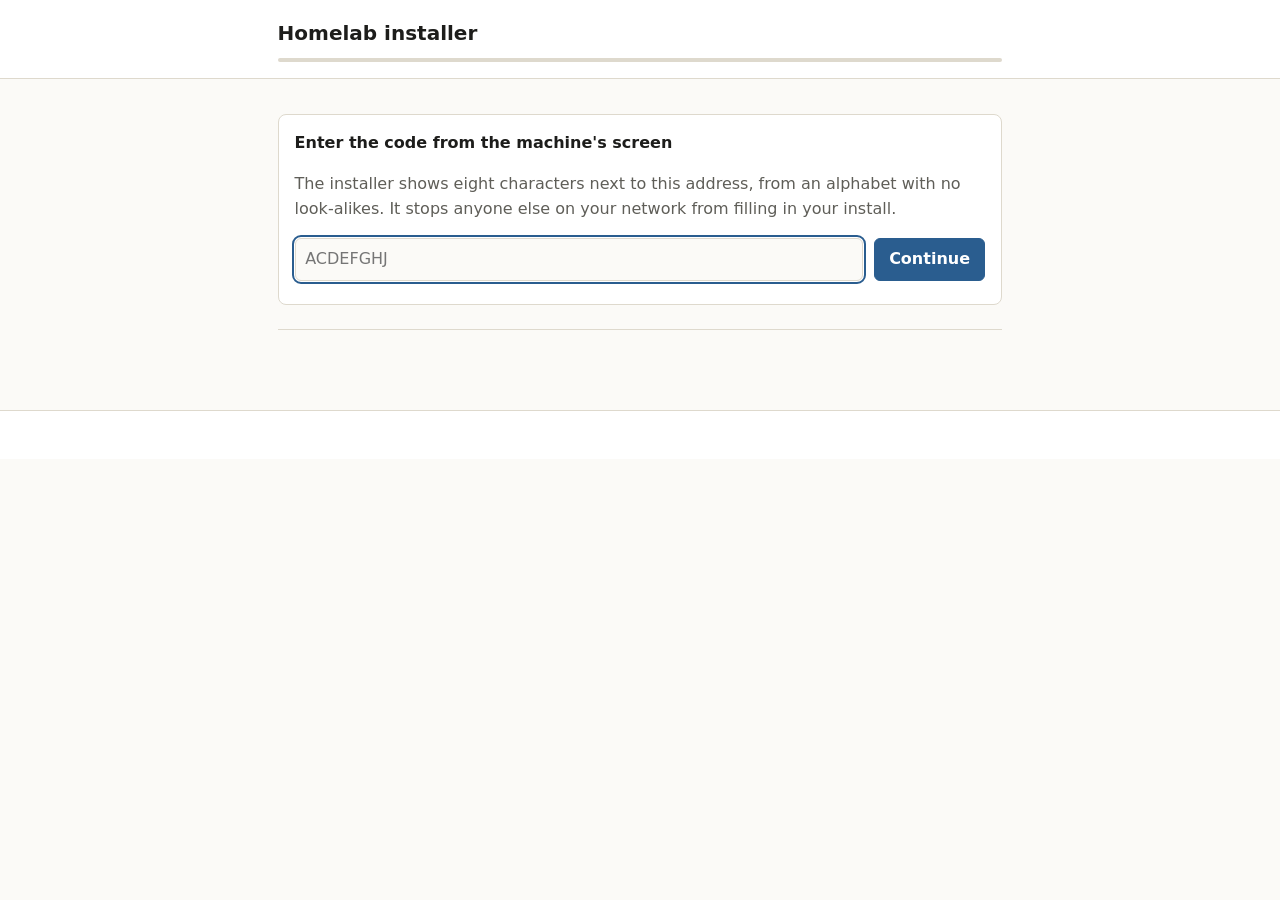
==== commit 02b9210c: "installer: fail closed, freeze during approval, and ask before handing the form over (#75)" ====
--- a/configurator/src/index.html
+++ b/configurator/src/index.html
@@ -233,20 +233,49 @@
   return { epk: hex(eph.publicKey), nonce: hex(nonce), ct: hex(ct) };
 }
 
-/* An action carrying a value. A secret one goes sealed; if sealing is somehow
-   impossible the value is still sent, because an installer that refuses a
-   token is worse than one that warns, and the machine records that it arrived
-   readable and says so on the Review screen. */
-async function withValue(base, v, secret) {
+/* Send a value, sealing it when the field is a secret.
+
+   ⚠️ FAILS CLOSED. If sealing does not work the value is NOT sent. An earlier
+   version sent it anyway and warned afterwards, reasoning that an installer
+   which refuses a token is worse than one that warns. That is wrong, and for
+   a reason worth writing down: breaking the sealing is easier than breaking
+   the seal. Someone able to interfere with this page's traffic could simply
+   stop the cryptography from loading and collect the plaintext that followed,
+   which costs them nothing and defeats the whole arrangement. A warning after
+   the value has gone is a warning about something already lost.
+
+   The way out is not the network. The machine's own screen takes the same
+   value, so a reader whose browser cannot seal is told to type it there. */
+async function sendValue(base, v, secret) {
   if (secret && v) {
+    let sealed;
     try {
-      return { ...base, sealed: await sealValue(v) };
+      sealed = await sealValue(v);
     } catch (e) {
-      setText("status", "could not seal this value, so it crossed the network readable: " + e.message);
-      document.getElementById("status").className = "bad";
+      sealingBroke(e.message);
+      return;
     }
-  }
-  return { ...base, value: v };
+    sealFailure = null;
+    return call({ ...base, sealed });
+  }
+  return call({ ...base, value: v });
+}
+
+/* Held, not written once: the next poll rewrites the status line, and a
+   warning the reader never saw is the same as no warning. Cleared when a
+   value does go out sealed. */
+let sealFailure = null;
+function sealingBroke(why) {
+  sealFailure = "Not sent. This value could not be encrypted (" + why +
+    "), and sending it unencrypted would put it on your network in the clear. " +
+    "Type it on the machine's own screen instead, or reload this page and try again.";
+  showSealFailure();
+}
+function showSealFailure() {
+  if (!sealFailure) return;
+  const box = document.getElementById("status");
+  if (box.textContent !== sealFailure) box.textContent = sealFailure;
+  if (box.className !== "bad") box.className = "bad";
 }
 
 async function call(action) {
@@ -445,6 +474,7 @@
   setText("intro", s.intro);
   setText("status", s.status ? s.status.message : "");
   setProp(document.getElementById("status"), "className", s.status && s.status.error ? "bad" : "ok");
+  showSealFailure();   // outlives a poll: see sealingBroke
 
   const back = document.getElementById("back"), go = document.getElementById("go");
   setDisplay(back, ["welcome", "install", "done"].includes(s.step) ? "none" : "");
@@ -463,8 +493,10 @@
     show("__locked", [el("div", { className: "card" }, [
       el("h3", { textContent: "Someone else is filling this in" }),
       el("p", { textContent: `A browser at ${s.web.controller} is using this installer. Two people editing the same answers would overwrite each other, so only one drives at a time.` }),
-      el("p", { className: "muted", textContent: "You can watch from here, or take over — the other browser will be told it lost the form." }),
-      el("div", { className: "row" }, [el("button", { className: "danger", textContent: "Take over", onclick: () => call({ do: "take_over" }) })]),
+      el("p", { className: "muted", textContent: "You can watch from here, or ask for the form. Somebody at the machine has to agree, which is what stops a code read off the network from taking it." }),
+      ...(s.awaiting_takeover
+        ? [el("p", { className: "ok", textContent: "Asked. The machine's own screen is waiting for somebody to hand the form over: press Y there." })]
+        : [el("div", { className: "row" }, [el("button", { className: "danger", textContent: "Ask for the form", onclick: () => call({ do: "take_over" }) })])]),
     ])]);
     return;
   }
@@ -530,7 +562,7 @@
     });
   },
 
-  profile: (s) => s.profile.map((f) => textField(f, async (v) => call(await withValue({ do: "set_profile", key: f.key }, v, f.masked)))),
+  profile: (s) => s.profile.map((f) => textField(f, (v) => sendValue({ do: "set_profile", key: f.key }, v, f.masked))),
 
   ssh: (s) => {
     // Both boxes are read by id when the button is pressed: the nodes this
@@ -557,7 +589,7 @@
   },
 
   domain: (s) => {
-    const out = s.domain.map((f) => textField(f, async (v) => call(await withValue({ do: "set_domain", key: f.key }, v, f.masked))));
+    const out = s.domain.map((f) => textField(f, (v) => sendValue({ do: "set_domain", key: f.key }, v, f.masked)));
     for (const sec of s.secrets) {
       const card = el("div", { key: sec.option, className: "card" }, [
         el("h3", { key: "title", textContent: sec.title }),
@@ -566,12 +598,15 @@
           el("a", { href: sec.walkthrough, target: "_blank", rel: "noreferrer", textContent: "Step-by-step walkthrough with screenshots" }),
           el("span", { className: "muted", textContent: " (opens the guide site in a new tab)" }),
         ])] : []),
-        // The same fingerprint is on the machine's own screen. Comparing them
-        // is what catches somebody sitting between this page and the machine.
+        // ⚠️ The fingerprint is a consistency check, not proof. It is served
+        // over the same connection as everything else, so somebody who can
+        // rewrite that traffic can show you whatever they like here. It
+        // catches a mismatch, which is worth catching; it does not
+        // authenticate the connection.
         ...(s.sealing ? [el("p", { key: "seal", className: "muted" }, [
-          el("span", { textContent: "Sealed to this machine before it leaves your browser. Key " }),
+          el("span", { textContent: "Encrypted in this page before it is sent. Key " }),
           el("b", { textContent: s.sealing.fingerprint }),
-          el("span", { textContent: ", which the machine's own screen shows too." }),
+          el("span", { textContent: ", and the machine's own screen shows the same. A difference means something is wrong; a match is not proof, because this page arrived over the same unencrypted connection." }),
         ])] : []),
       ]);
       if (sec.path_only) {
@@ -581,7 +616,7 @@
         }), null, "__path"));
       } else {
         for (const f of sec.fields) {
-          card.append(textField(f, async (v) => call(await withValue({ do: "set_secret", option: sec.option, var: f.key }, v, f.masked))));
+          card.append(textField(f, (v) => sendValue({ do: "set_secret", option: sec.option, var: f.key }, v, f.masked)));
         }
       }
       card.append(el("div", { key: "actions", className: "row" }, [
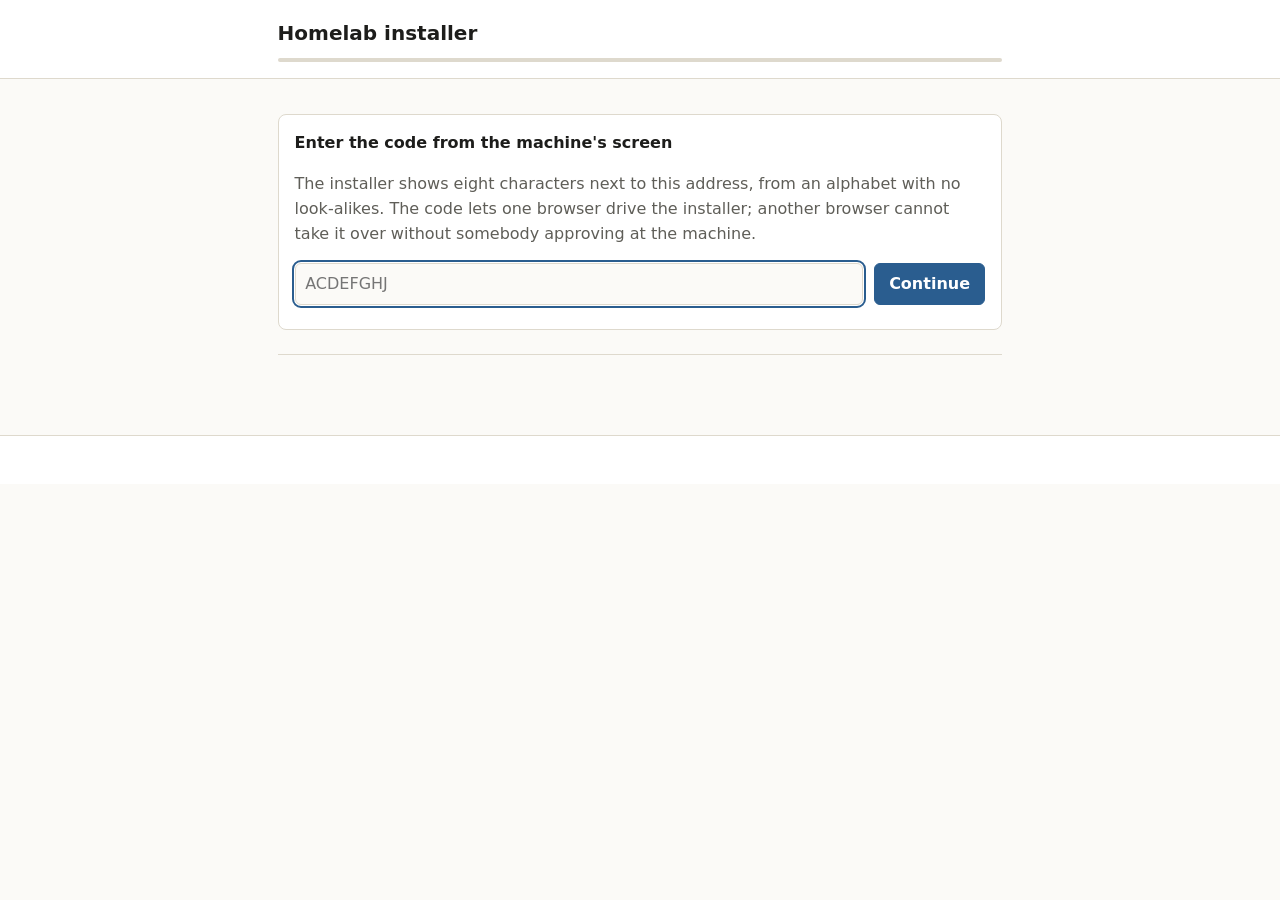
==== commit c764d9fe: "installer: close the update race, and stop the API doing more than the screen (#79)" ====
--- a/configurator/src/index.html
+++ b/configurator/src/index.html
@@ -315,7 +315,7 @@
   document.getElementById("screen").replaceChildren(
     el("div", { className: "card" }, [
       el("h3", { textContent: "Enter the code from the machine's screen" }),
-      el("p", { className: "muted", textContent: "The installer shows eight characters next to this address, from an alphabet with no look-alikes. It stops anyone else on your network from filling in your install." }),
+      el("p", { className: "muted", textContent: "The installer shows eight characters next to this address, from an alphabet with no look-alikes. The code lets one browser drive the installer; another browser cannot take it over without somebody approving at the machine." }),
       el("div", { className: "row" }, [input, el("button", { className: "primary", textContent: "Continue", onclick: submit })]),
     ]));
   input.focus();
@@ -393,13 +393,18 @@
     el("a", { key: "guide", href: site, target: "_blank", rel: "noreferrer", textContent: "guide" }),
     el("span", { key: "s4", className: "sep", textContent: "·" }),
     el("a", { key: "gpl", href: "https://www.gnu.org/licenses/gpl-3.0.html", target: "_blank", rel: "noreferrer", textContent: "GPL-3.0" }),
-    el("a", {
+    // ⚠️ No way to the updater while the machine is being asked something.
+    // Replacing this process between a browser pressing Install and somebody
+    // pressing Y at the console would leave an erase running with nothing
+    // supervising it. The model refuses it too; this stops the reader ever
+    // being offered it.
+    ...(s.awaiting_console || s.awaiting_takeover ? [] : [el("a", {
       key: "gear",
       className: "gear" + (s.update && s.update.newer ? " warn" : ""),
       href: "#", title: "Installer updates",
       textContent: s.update && s.update.newer ? "\u2699 update" : "\u2699",
       onclick: (e) => { e.preventDefault(); showingUpdate = !showingUpdate; render(); },
-    }),
+    })]),
   ]);
 }
 
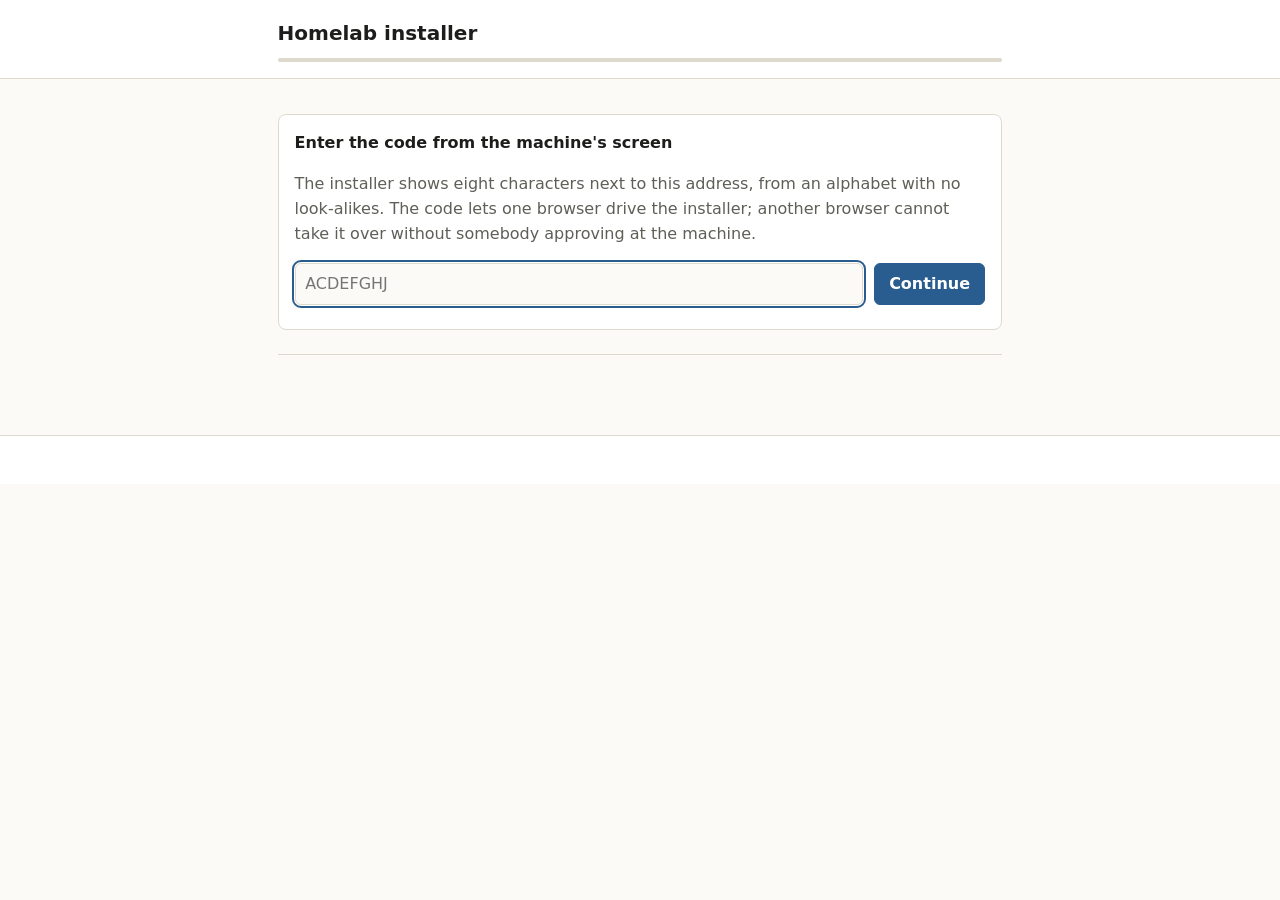
==== commit eed201bf: "machine: know what kind of box this is, not just how big it is (#80)" ====
--- a/configurator/src/index.html
+++ b/configurator/src/index.html
@@ -542,6 +542,12 @@
         el("dt", { textContent: "Memory" }), el("dd", { textContent: m.ram_mib ? (m.ram_mib / 1024).toFixed(1) + " GB" : "unknown" }),
         el("dt", { textContent: "Disks" }), el("dd", { textContent: m.disks + " available to install on" }),
         el("dt", { textContent: "Network" }), el("dd", { textContent: net }),
+        el("dt", { textContent: "Processor" }), el("dd", { textContent: (m.cpu || "unknown") + (m.cores ? " (" + m.cores + " cores)" : "") }),
+        el("dt", { textContent: "Graphics" }), el("dd", {
+          textContent: m.gpu ? m.gpu.vendor + " (" + m.gpu.id + ")"
+            : (m.gpus && m.gpus.length ? "none usable; the display is a management chip" : "none"),
+        }),
+        el("dt", { textContent: "Kind of machine" }), el("dd", { textContent: m.chassis || "unknown" }),
       ]),
       el("p", { className: "muted", textContent: "You are filling this in from another computer; the machine's own screen shows the same answers as you go." }),
     ])];
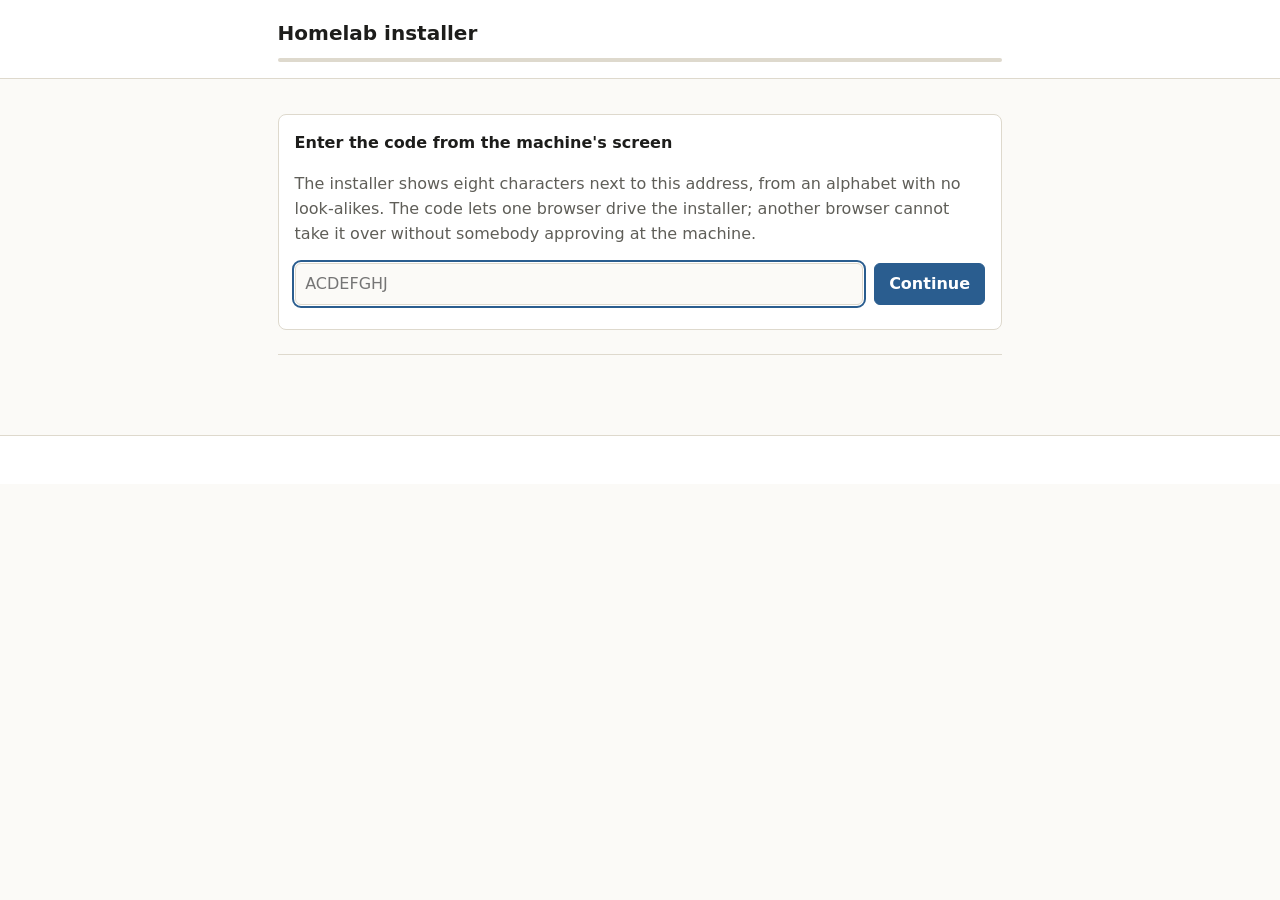
==== commit ad3823b4: "kit: an AI box, offered only on a machine that can run one (#82)" ====
--- a/configurator/src/index.html
+++ b/configurator/src/index.html
@@ -42,6 +42,7 @@
   button:disabled { opacity:.5; cursor:default }
   .choice { display:flex; gap:.7rem; padding:.6rem; border:1px solid var(--line); border-radius:6px; margin:.4rem 0; cursor:pointer; align-items:flex-start }
   .choice.on { border-color:var(--accent); box-shadow:inset 0 0 0 1px var(--accent) }
+  .choice.off { opacity:.55; cursor:default }
   .choice b { display:block }
   .choice .mem { font-variant-numeric:tabular-nums; font-weight:600 }
   .fits { color:var(--ok) } .short { color:var(--bad) }
@@ -553,10 +554,20 @@
     ])];
   },
 
+  // A kit this machine cannot run is shown, dimmed, with the reason. Hiding
+  // it would leave a reader wondering whether the installer has such a thing.
   kit: (s) => s.kits.map((k, i) =>
-    el("div", { key: k.name, className: "choice" + (k.chosen ? " on" : ""), onclick: () => call({ do: "set_kit", index: i }) }, [
+    el("div", {
+      key: k.name,
+      className: "choice" + (k.chosen ? " on" : "") + (k.offered === false ? " off" : ""),
+      onclick: () => { if (k.offered !== false) call({ do: "set_kit", index: i }); },
+    }, [
       el("div", { className: "mem " + (k.fits ? "fits" : "short"), textContent: "~" + k.need_gb + " GB" }),
-      el("div", {}, [el("b", { textContent: k.name }), el("span", { className: "muted", textContent: k.blurb })]),
+      el("div", {}, [
+        el("b", { textContent: k.name }),
+        el("span", { className: "muted", textContent: k.blurb }),
+        ...(k.why_not ? [el("div", { className: "bad", style: "margin-top:.3rem", textContent: "Not available here: " + k.why_not })] : []),
+      ]),
     ])),
 
   storage: (s) => {
